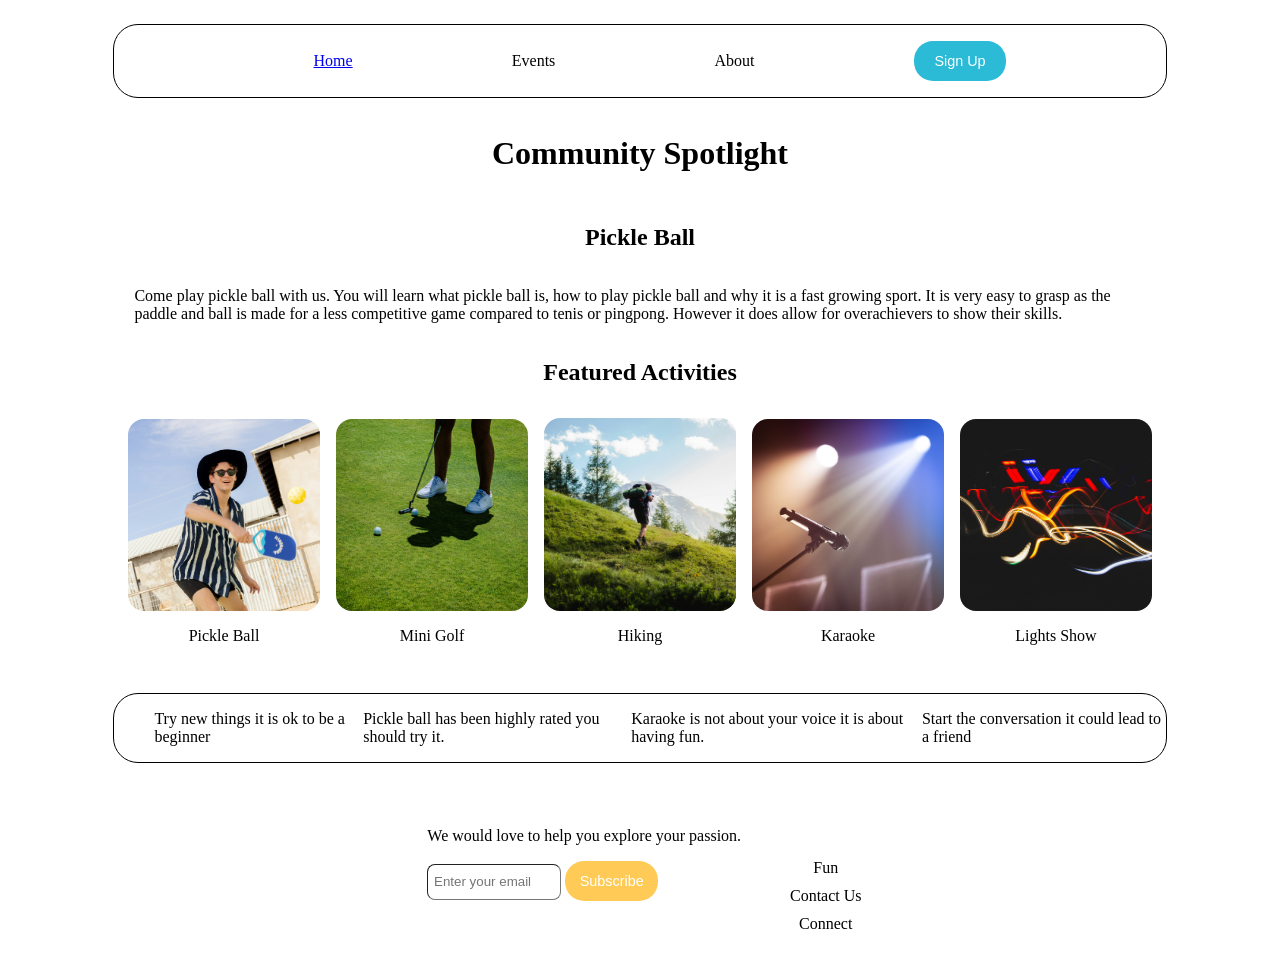
==== event.html @ bf997836 "Completed most of event and index page" ====
<!DOCTYPE html>
<html lang="en">

<head>
    <meta charset="UTF-8">
    <meta name="viewport" content="width=device-width, initial-scale=1.0">
    <title>Document</title>
    <link rel="stylesheet" href="styles.css">
</head>

<body>
    <header>
        <nav>
            <ul>
                <li class="ul-word"><a href="index.html">Home</a></li>
                <li class="ul-word">Events</li>
                <li class="ul-word">About</li>
                <li>
                    <button>
                        Sign Up
                    </button>
                </li>

            </ul>
        </nav>

    </header>
    <h1 id="title">Community Spotlight</h1>
    <section>
        <div id="main-event">
            <h2>Pickle Ball</h2>
            <p #="pres">
                Come play pickle ball with us. You will learn what pickle ball is,
                how to play pickle ball and why it is a fast growing sport. It is very easy
                to grasp as the paddle and ball is made for a less competitive game compared
                to tenis or pingpong. However it does allow for overachievers to show their
                skills.
            </p>
        </div>


    </section>
    <h2 id="act-title">Featured Activities</h2>
    <section>
        
        <div id="activity-list">
            <div class="act-img" >
            <img src="images/pickle-ball.jpg" />
            <span>Pickle Ball</span>
        </div>
            <div class="act-img" >
                <img src="images/putput.jpg" />
                <span>Mini Golf</span>
            </div>
            <div class="act-img" >
                <img src="images/hiking.jpg"/>
                <span>Hiking</span>
            </div>
            <div class="act-img" >
                <img src="images/karaoke.jpg" />
                <span>Karaoke</span>
            </div>
            <div class="act-img" >
                <img src="images/lasershow.jpg"/>
                <span>Lights Show</span>
            </div>
        
        </div>


    </section>

    <section>
        <ul>
            <li>Try new things it is ok to be a beginner</li>
            <li>Pickle ball has been highly rated you should try it.</li>
            <li>Karaoke is not about your voice it is about having fun.</li>
            <li>Start the conversation it could lead to a friend</li>

        </ul>
    </section>

    <footer>
        <div id="left-footer">
            <span>We would love to help you explore
                your passion.
            </span>
            <div>
                <input placeholder=" Enter your email ">
                <button id="footer-btn">Subscribe</button>
            </div>
        </div>
        <div>
            <ul id="footer-ul">
                <li>Fun</li>
                <li>Contact Us</li>
                <li>Connect</li>
            </ul>
        </div>
    </footer>

</body>

</html>
---- styles.css ----
body {
    font-family: Georgia, Garamond, serif;
}



nav {
    display: flex;
    justify-content: center;
  
   
}

ul {
    padding-top: 1rem;
    padding-bottom: 1rem;
    border-style: solid;
    border-radius: 25px;
    border-width: .5px;
    width: 80%;
    display: flex;
    justify-content: space-evenly;
    list-style: none;
    align-items: center;


}

button {
    background-color:#2BBBD7;
    height: 2.5rem;
    width: 5.8rem;
    color: white;
    border-radius: 1.2rem;
    border-width: .5px;
    border-style: none;
    font-size: .9rem;
}

button:hover {
    background-color: #4A4A4A;
}

.ul-word {
    /* position: relative; */
    /* top: .5rem; */
}

section {
    display: flex;
    justify-content: space-evenly;
    margin-top: 2rem;
  
}

img {
    width: 50%;
    border-radius: 1rem;
}

#discover-txt {
    display: flex;
    align-items: center;
    flex-direction: column;
}

article {
    display: flex;
    flex-direction: column;
    justify-content: center;
    align-items: center;
}

.img-list {
    display: flex;
    /* flex-direction: row; */
}


.svg-imgs {
    width: 25%
}

#createimg {
    width: 20rem;
}

#movementimg {
    width: 15rem;
}

#exploreimg {
    width: 18rem;
}

footer {
    margin-top: 3rem;
    display: flex;
    justify-content: center;

}

#left-footer {
    display: flex;
    flex-direction: column;
    gap: 1rem;
}

input {
    width: 8rem;
    height: 2rem;
    border-radius: 8px;
    border-width: 1px;
}



#footer-ul {
    
    display: flex;
    flex-direction: column;
    border-width: 0px;
    gap: 10px
}

#footer-btn {
    background-color: #FFCB56;
}

#footer-btn:hover {
    background-color: #CC3A63;
}

#title, #act-title {
    text-align: center
}

#main-event {
    display: flex;
    justify-content: center;
    flex-direction: column;
    align-items: center;
    width: 80%;
}

#pres {
    width: 70%;
}

#activity-list {
    display: flex;
    flex-wrap: wrap;
    justify-content: center;
    align-items: center;
    gap: 1rem;
}

.act-img {
    display: flex;
    flex-direction: column;
    gap: 1rem;
    text-align: center;
    justify-content: center;
    
}

.act-img img {
    width: 12rem;
}
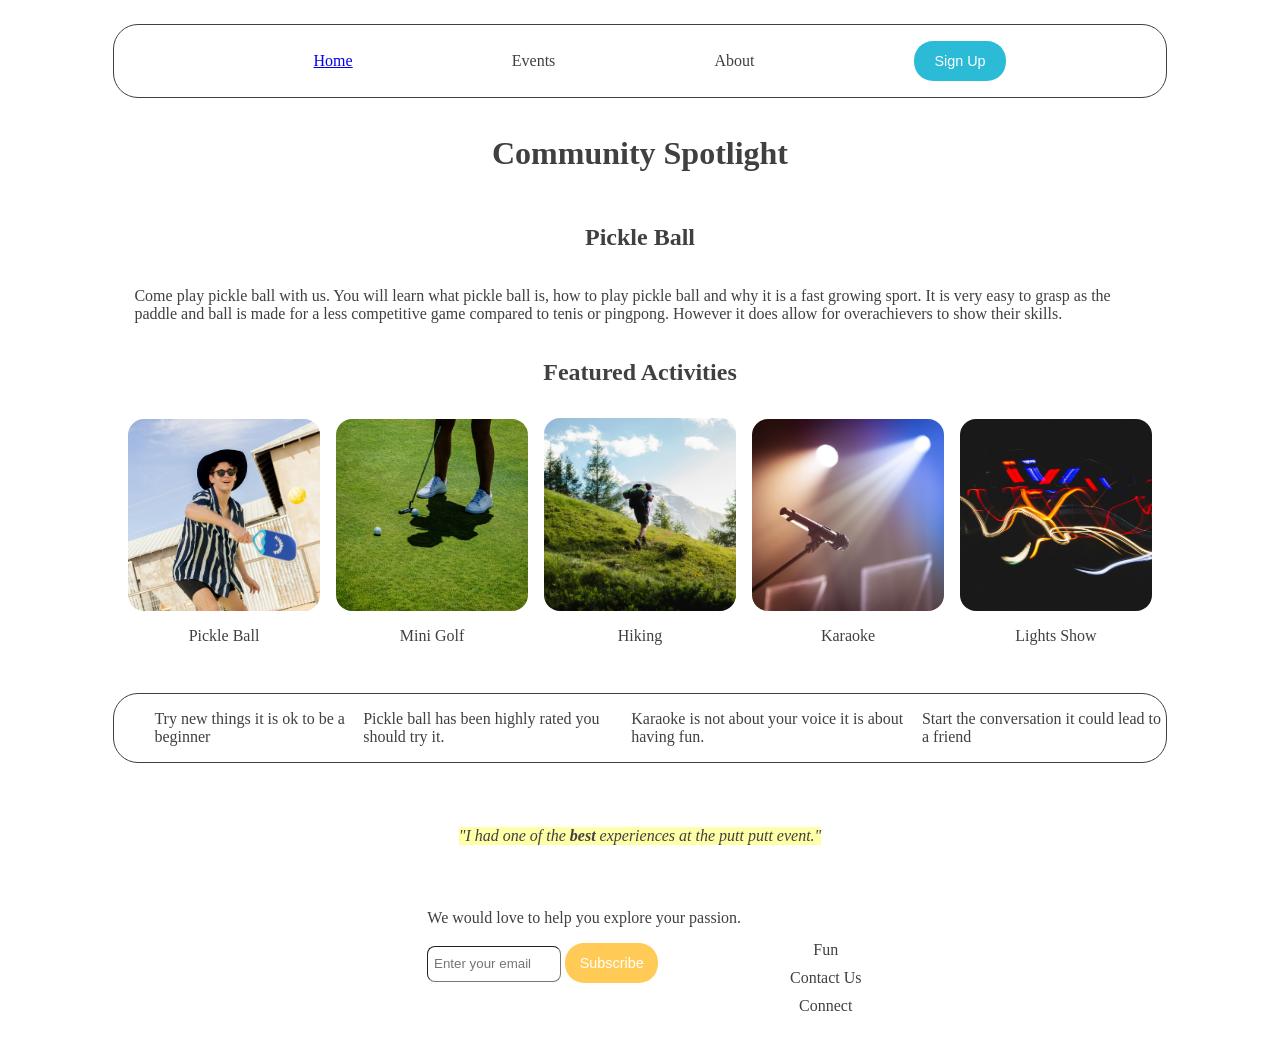
==== commit a9e6771e: "Added a feature" ====
--- a/event.html
+++ b/event.html
@@ -1,6 +1,6 @@
 <!DOCTYPE html>
 <html lang="en">
-
+<!-- Extra features completed: Highlighted bold testimonial-->
 <head>
     <meta charset="UTF-8">
     <meta name="viewport" content="width=device-width, initial-scale=1.0">
@@ -71,13 +71,20 @@
     </section>
 
     <section>
-        <ul>
+        <ul id="attendee-list">
             <li>Try new things it is ok to be a beginner</li>
             <li>Pickle ball has been highly rated you should try it.</li>
             <li>Karaoke is not about your voice it is about having fun.</li>
             <li>Start the conversation it could lead to a friend</li>
 
         </ul>
+    </section>
+
+    <section>
+        <blockquote>
+           "I had one of the <span id="bold-word">best</span> experiences at the putt putt
+            event."
+        </blockquote>
     </section>
 
     <footer>
@@ -97,6 +104,7 @@
                 <li>Connect</li>
             </ul>
         </div>
+        
     </footer>
 
 </body>
--- a/styles.css
+++ b/styles.css
@@ -1,5 +1,6 @@
 body {
     font-family: Georgia, Garamond, serif;
+    color: #404040;
 }
 
 
@@ -147,6 +148,10 @@
     width: 70%;
 }
 
+#attendee-list {
+    list-style-type:symbols(⭐️);
+}
+
 #activity-list {
     display: flex;
     flex-wrap: wrap;
@@ -168,3 +173,11 @@
     width: 12rem;
 }
 
+blockquote {
+    font-style: italic;
+    background-color: #FFFFA8;
+}
+
+#bold-word {
+    font-weight: bold;
+}
